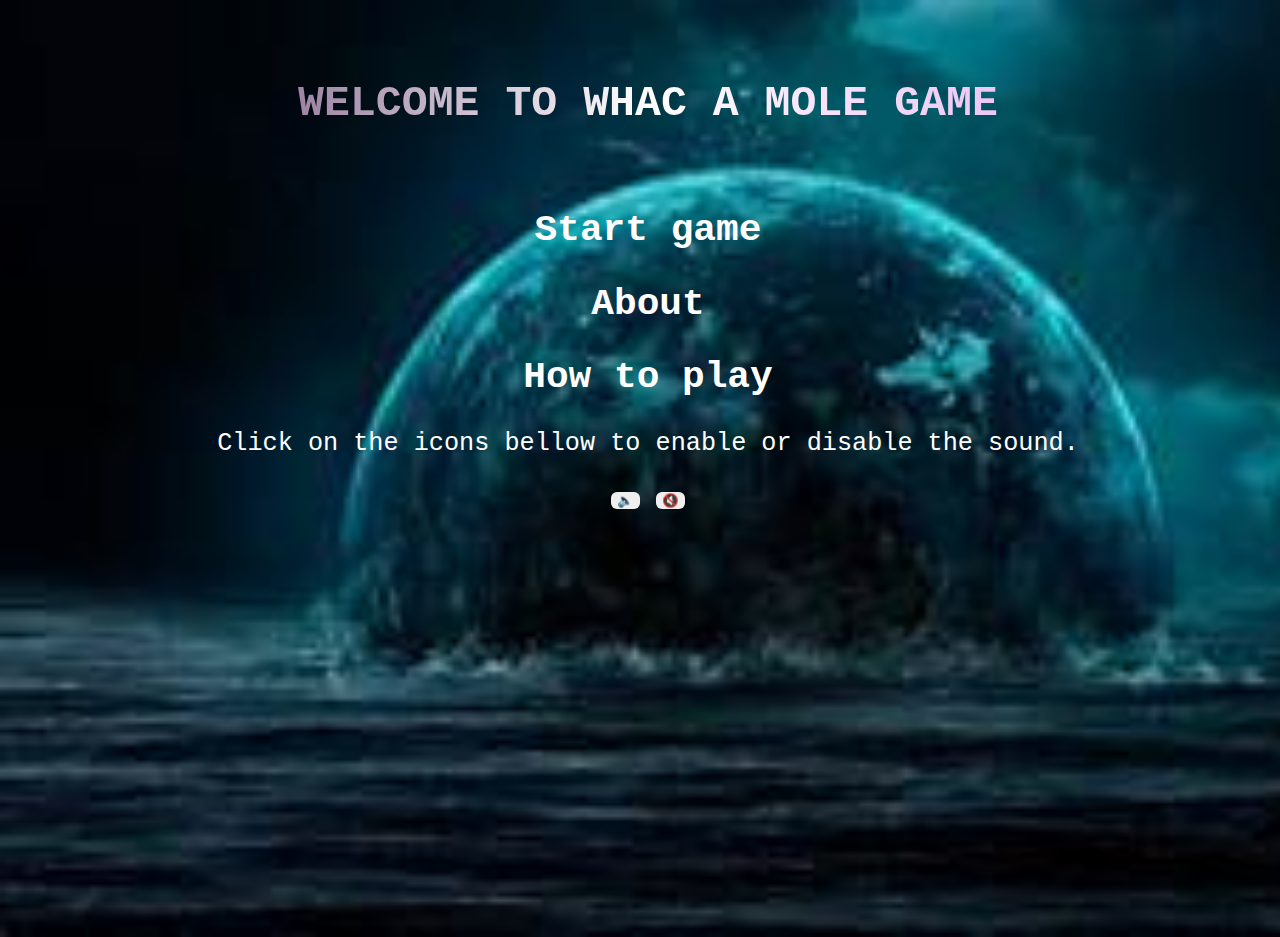
==== index.html @ 63bc9367 "updates to game" ====
<!DOCTYPE html>
<html lang="en">
<head>
    <meta charset="UTF-8">
    <meta http-equiv="X-UA-Compatible" content="IE=edge">
    <meta name="viewport" content="width=device-width, initial-scale=1.0">
    <link rel="stylesheet" href="firstpage.css">
    <title>first page</title>


</head>
<body>
    <div class="hey">
     <h1>welcome to whac a mole game </h1>

     <h2><a href="level1.html">Start game</a></h2>
     <h2><a href="about.html">About </a></h2>
     <h2><a href="howToPlay.html">How to play</a></h2>


        <audio id="myAudio"  autoplay loop >
            <source src="audio1.mp3" type="audio/mpeg" >
            <source src="audio1.ogg" type="audio/ogg" >
            Your browser does not support the audio element.
          </audio>


          <p>Click on the icons bellow to enable or disable the sound.</p>

     <button onclick="StartSound()" type="button" id="bt1">🔈</button>
     <button onclick="pauseSound()" type="button" id="bt2">🔇</button>

    <script>

    const sound = document.getElementById("myAudio")
    sound.autoplay = true;
    function StartSound(){
        sound.play();
    }
    function pauseSound(){
        sound.pause();
    }
    </script>

    </div>
</body>
</html>
---- firstpage.css ----
body{
    background-image: url("bgfree.jfif");
    background-repeat: no-repeat;
    background-size: cover;
    color: white;
    text-align: center;
    font-size: 2.8vw;
    font-size: 2.8vh;
    background-size:cover;
    font-family: monospace;

    animation-name: image;
    animation-duration: 5s;
    animation-timing-function: ease-out;
    animation-delay: 0.3s;
    animation-fill-mode: both;

    

}
@keyframes image{
    from{opacity:0; width: 0%;height: 0%;}
    to{opacity:1; width: 100%;height: 100%;}
}

.hey{
    animation-name: text;
    animation-duration: 5s;
    animation-timing-function: ease-out;
    animation-delay: 0.5s;
    animation-fill-mode: both;
    width: 100vw;
    height: 100vh;
}

@keyframes text{
    0%{opacity:0;}
    50%{opacity:0.5;}
    100%{opacity:1;}
}

h1{
    font-size: 4.8vw;
    font-size: 4.8vh; 
    text-transform: uppercase;
    animation: pages 3s ease-in-out 0.5 1 ;
    background: linear-gradient(to right,
    rgb(79, 32, 88),
    hsl(0,0%, 100%),
    rgb(221, 153, 235)
    );
    -webkit-background-clip: text;
    -webkit-text-fill-color: transparent;
    animation: mkp 3s linear infinite;
    padding: 50px;
    cursor: pointer;
    font-weight: bold;
    
}

@keyframes mkp{
    0%{background-position: 0px;}
    60%{background-position: 400px;}
    100%{background-position: 700px;}
}
a{
    text-decoration: none;
    transition: all 1s ease-in;
    color: hsl(0, 0%, 100%);
}
a:hover{
    color: hsl(273, 84%, 32%);
}
a:focus{
    color: hsl(352, 71%, 48%);
}

button{
    border: none;
    border-radius: 6px;
}

@media only screen and (max-width:480px){
    body{
        font-size: 1.5vw;
        font-size: 1.5vh;
    }
    h1{
        font-size: 1.5vw;
        font-size: 1.5vh;
    }
}
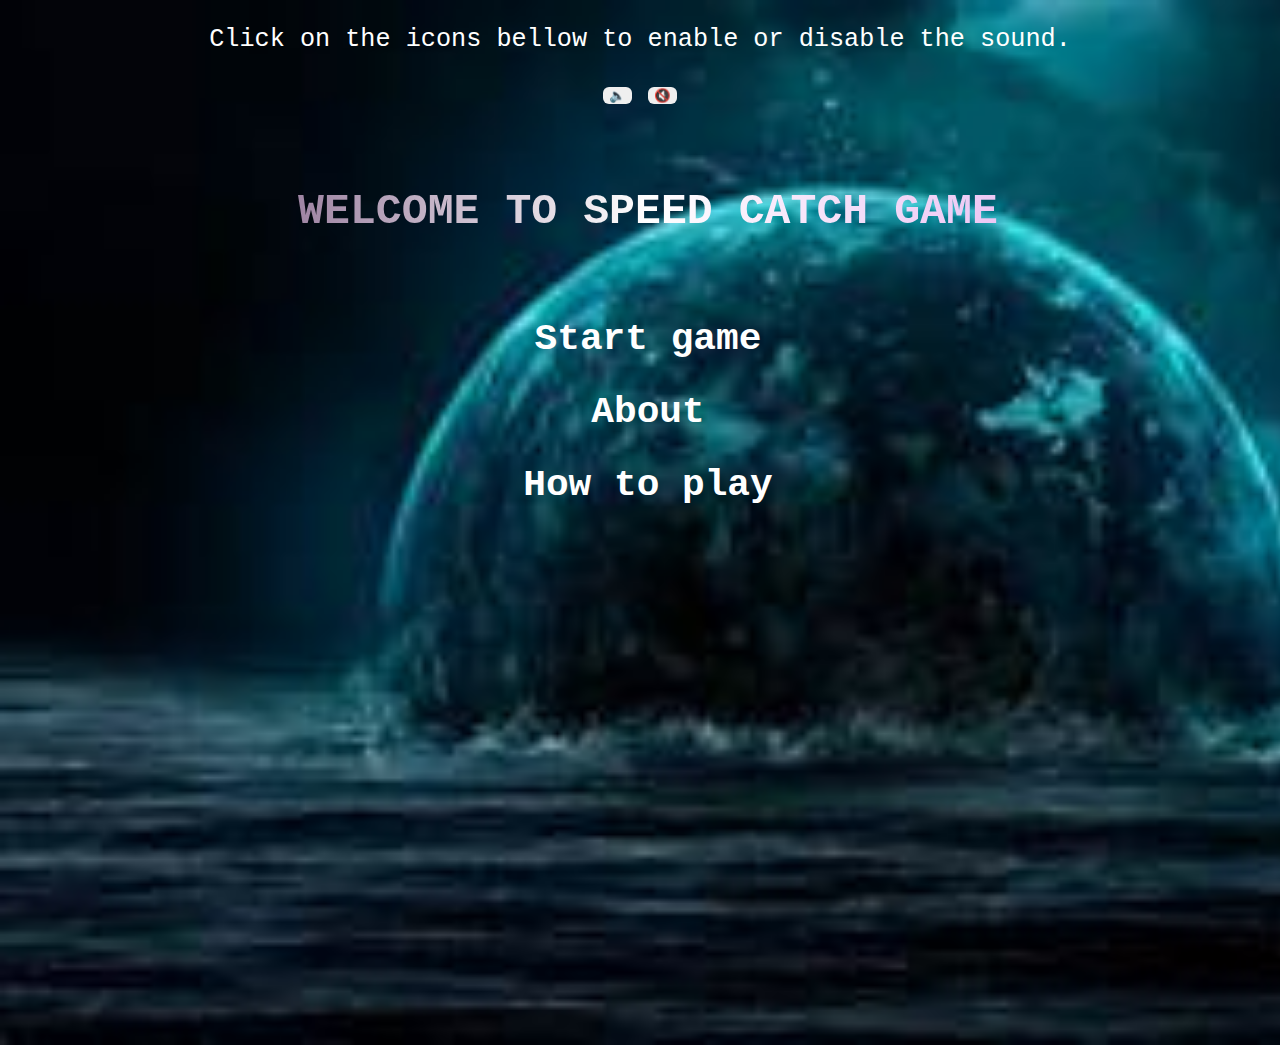
==== commit b790aa92: "version 1 ready to be accessible on internet" ====
--- a/index.html
+++ b/index.html
@@ -10,25 +10,28 @@
 
 </head>
 <body>
+
+    <p>Click on the icons bellow to enable or disable the sound.</p>
+
+    <button onclick="StartSound()" type="button" id="bt1">🔈</button>
+    <button onclick="pauseSound()" type="button" id="bt2">🔇</button>
+
     <div class="hey">
-     <h1>welcome to whac a mole game </h1>
+     <h1>WELCOME TO SPEED CATCH  GAME </h1>
 
      <h2><a href="level1.html">Start game</a></h2>
      <h2><a href="about.html">About </a></h2>
      <h2><a href="howToPlay.html">How to play</a></h2>
 
 
-        <audio id="myAudio"  autoplay loop >
+        <audio id="myAudio"  autoplay loop  >
             <source src="audio1.mp3" type="audio/mpeg" >
             <source src="audio1.ogg" type="audio/ogg" >
             Your browser does not support the audio element.
           </audio>
 
 
-          <p>Click on the icons bellow to enable or disable the sound.</p>
 
-     <button onclick="StartSound()" type="button" id="bt1">🔈</button>
-     <button onclick="pauseSound()" type="button" id="bt2">🔇</button>
 
     <script>
 
@@ -40,7 +43,10 @@
     function pauseSound(){
         sound.pause();
     }
+
+
     </script>
+  
 
     </div>
 </body>
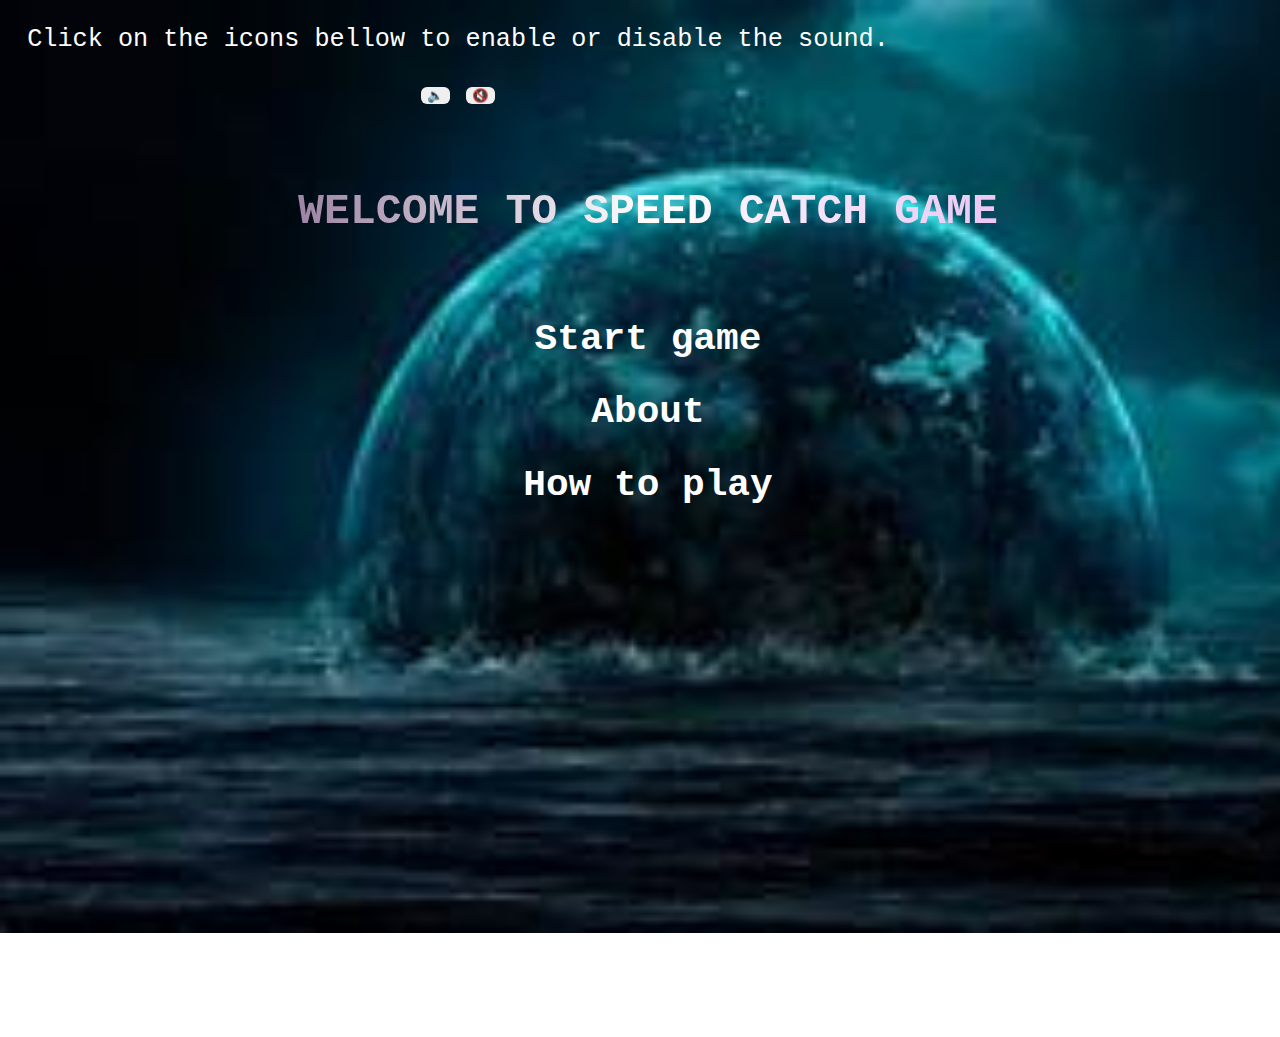
==== commit 2edbf1e5: "version 1.1 available and ready" ====
--- a/index.html
+++ b/index.html
@@ -5,7 +5,7 @@
     <meta http-equiv="X-UA-Compatible" content="IE=edge">
     <meta name="viewport" content="width=device-width, initial-scale=1.0">
     <link rel="stylesheet" href="firstpage.css">
-    <title>first page</title>
+    <title>SPEED CATCH MKP</title>
 
 
 </head>
--- a/firstpage.css
+++ b/firstpage.css
@@ -8,12 +8,14 @@
     font-size: 2.8vh;
     background-size:cover;
     font-family: monospace;
-
+    height: fit-content;
     animation-name: image;
     animation-duration: 5s;
     animation-timing-function: ease-out;
     animation-delay: 0.3s;
     animation-fill-mode: both;
+    height: 100vh;
+    width: 100vh;
 
     
 
@@ -81,12 +83,6 @@
 }
 
 @media only screen and (max-width:480px){
-    body{
-        font-size: 1.5vw;
-        font-size: 1.5vh;
-    }
-    h1{
-        font-size: 1.5vw;
-        font-size: 1.5vh;
-    }
+   
+    
 }